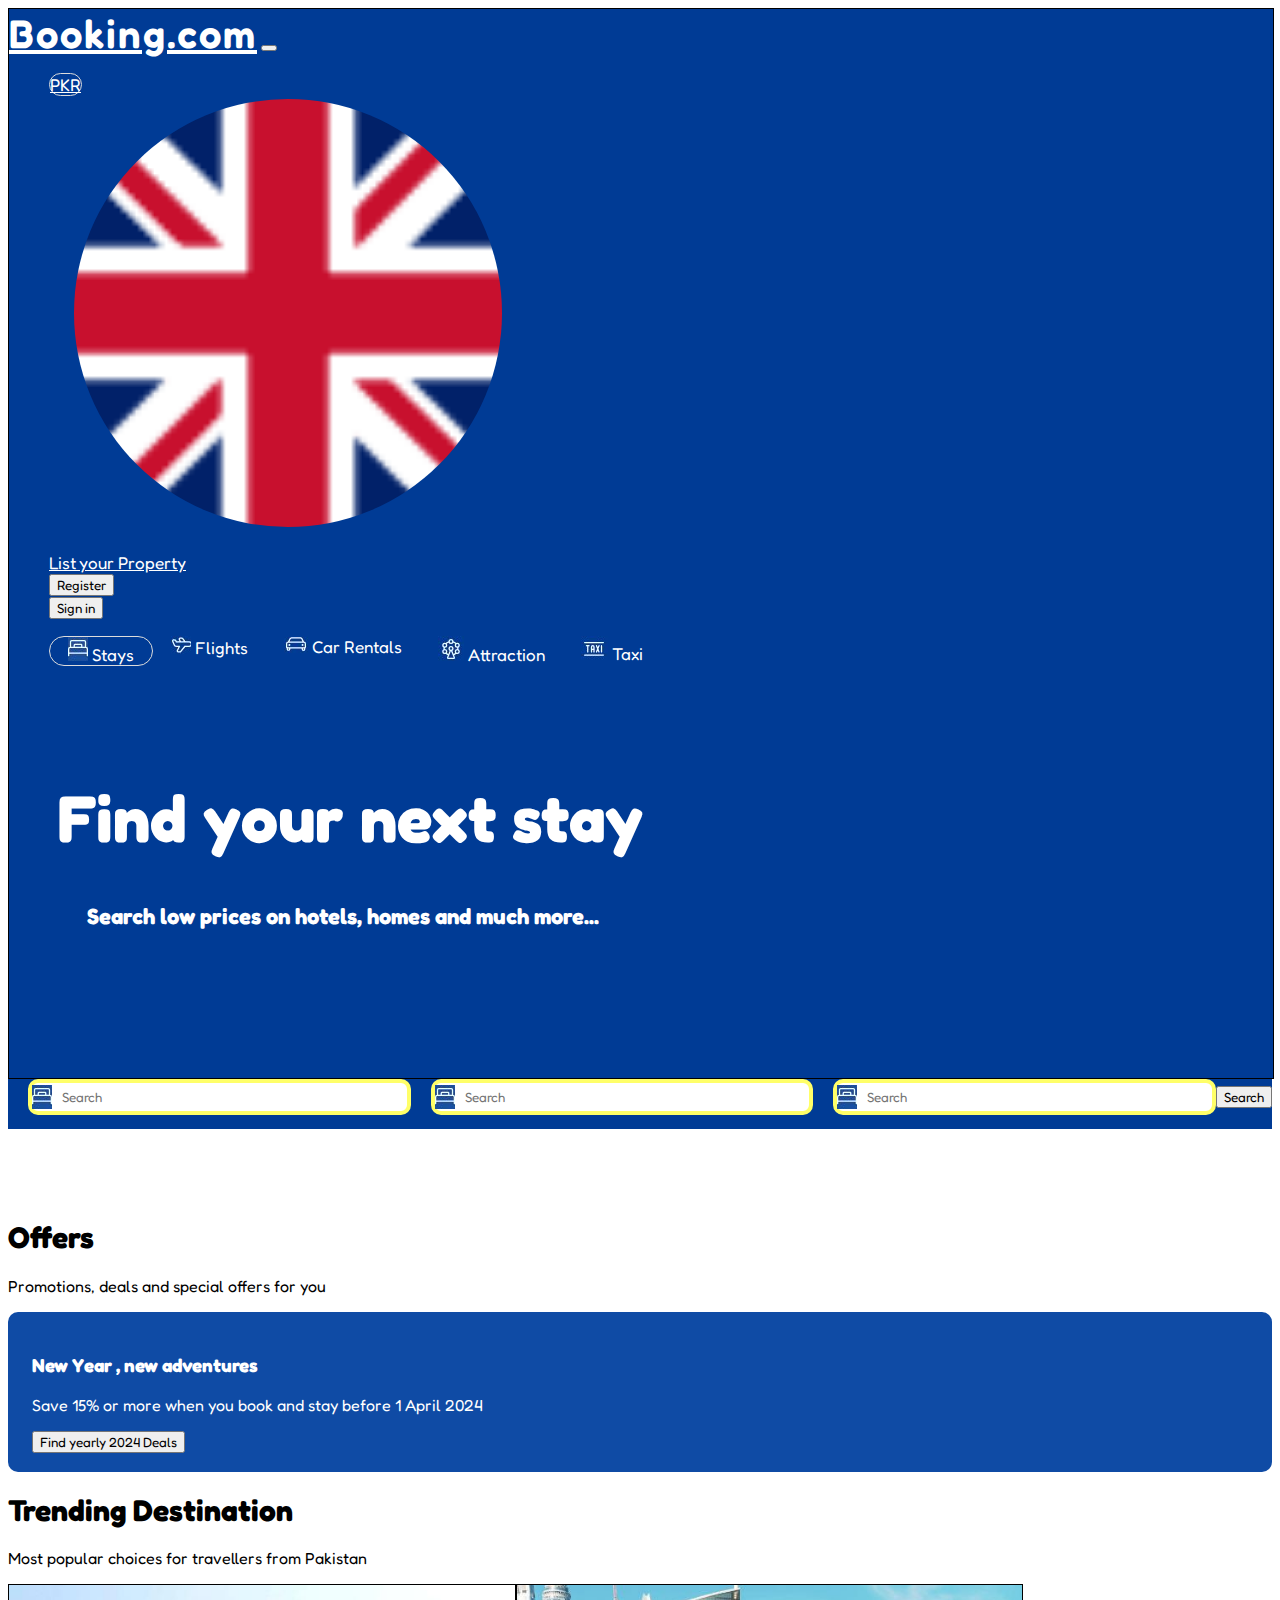
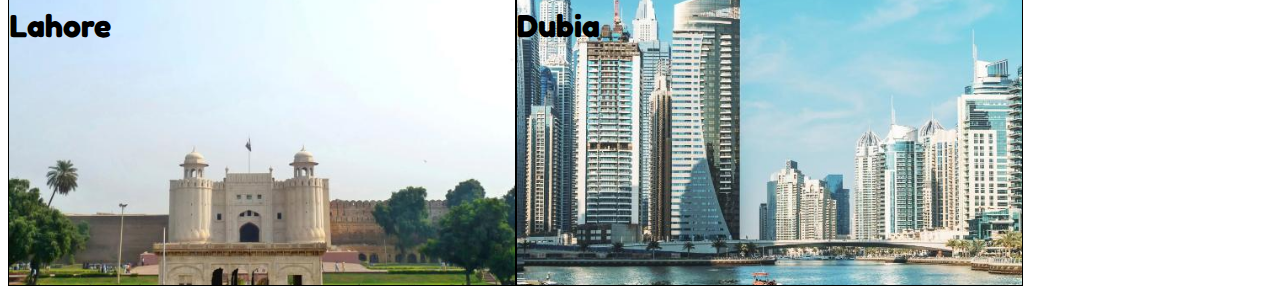
==== index.html @ 88747748 "Booking -App" ====
<!DOCTYPE html>
<html lang="en">

<head>
    <meta charset="UTF-8">
    <meta name="viewport" content="width=device-width, initial-scale=1.0">
    <title>SMIT .com</title>
    <!-- Custom css -->
    <link rel="stylesheet" href="css/style.css">
    <!-- bootstrap css -->
    <link href="https://cdn.jsdelivr.net/npm/bootstrap@5.0.2/dist/css/bootstrap.min.css" rel="stylesheet"
        integrity="sha384-EVSTQN3/azprG1Anm3QDgpJLIm9Nao0Yz1ztcQTwFspd3yD65VohhpuuCOmLASjC" crossorigin="anonymous">

    <!-- Font Awesome  -->
    <link rel="stylesheet" href="https://cdnjs.cloudflare.com/ajax/libs/font-awesome/6.2.1/css/all.min.css"
        integrity="sha512-MV7K8+y+gLIBoVD59lQIYicR65iaqukzvf/nwasF0nqhPay5w/9lJmVM2hMDcnK1OnMGCdVK+iQrJ7lzPJQd1w=="
        crossorigin="anonymous" referrerpolicy="no-referrer" />

    <!-- Aos Animation -->
    <link href="https://unpkg.com/aos@2.3.1/dist/aos.css" rel="stylesheet">

</head>

<body>
    <div class="hero">


        <!-- navbar -->
        <nav class="navbar navbar-expand-lg navbar-light">
            <div class="container-fluid">
                <a class="navbar-brand" href="#">Booking.com</a>
                <button class="navbar-toggler shadow-none border-0" type="button" data-bs-toggle="collapse"
                    data-bs-target="#navbarSupportedContent" aria-controls="navbarSupportedContent"
                    aria-expanded="false" aria-label="Toggle navigation">
                    <span class="navbar-toggler-icon"></span>
                </button>
                <div class="collapse navbar-collapse" id="navbarSupportedContent">
                    <ul class="navbar-nav ms-auto mb-2 mb-lg-0">
                        <li class="nav-item">
                            <a class="nav-link active " aria-current="page" href="#">PKR</a>
                        </li>

                        <li class="nav-item">
                            <img src="img/Uk.png" class="flag">
                        </li>
                        <li class="nav-item">
                            <i class="fa-solid fa-question question"></i>
                        </li>
                        <li class="nav-item">

                        </li>
                        <li class="nav-item">
                            <a class="nav-link mr" href="#contact">List your Property</a>
                        </li>
                        <li class="nav-item">
                            <button type="button" class="btn btn-light bt">Register</button>

                        </li>
                        <li class="nav-item">
                            <button type="button" class="btn btn-light">Sign in</button>

                        </li>
                    </ul>

                </div>
            </div>
        </nav>
        <div class="extra-icons">
            <ul class="book-details">
                <li class="active"><img src="img/stay.jpg"> Stays</li>
                <li class="non-active"><img src="img/plane.jpg" alt=""> Flights</li>
                <li class="non-active"><img src="img/car.jpg" alt=""> Car Rentals</li>
                <li class="non-active"><img src="img/attract.jpg" alt=""> Attraction</li>
                <li class="non-active"><img src="img/taxi.jpg" alt=""> Taxi</li>
            </ul>
        </div>

        <div class="main-find">
            <div class="container">
                <div class="row">
                    <div class="col">
                        <div class="main-heading">
                            <h1>Find your next stay</h1>
                            <h2>Search low prices on hotels, homes and much more...</h2>
                        </div>
                    </div>
                </div>
            </div>
        </div>

    </div>
    <!-- Input section -->
    <div class="main-input">
        <div class="container">
            <div class="input-bar">
                <img src="img/stay.jpg" alt=""><input type="text" placeholder="Search">
                <img src="img/stay.jpg" alt=""> <input type="text" placeholder="Search">
                <img src="img/stay.jpg" alt=""><input type="text" placeholder="Search">
                <button type="button" class="btn btn-primary">Search</button>

            </div>
        </div>
    </div>
    <!-- Offers Section -->
    <div class="offer-sec">
        <div class="container">
            <div class="row">
                <div class="col">
                    <div class="offer-heading">
                        <h1 class="offer-font">Offers</h1>
                        <p>Promotions, deals and special offers for you</p>
                        <div class="adventure-sec">
                            <div class="ad-head">
                                <h3>New Year , new adventures</h3>
                                <p>Save 15% or more when you book and stay before 1 April 2024</p>
                                <button type="button" class="btn btn-primary">Find yearly 2024 Deals</button>

                            </div>
                        </div>
                    </div>
                </div>
            </div>
            <div class="row">
                <div class="col mt-5">
                    <div class="offer-heading">
                        <h1 class="offer-font">Trending Destination</h1>
                        <p> Most popular choices for travellers from Pakistan</p>
                        <div class="main-des d-flex">
                            <div class="destination">
                                <h1>Lahore</h1>
                            </div>
                            <div class="dubia ms-5">
                                <h1>Dubia</h1>
                            </div>
                        </div>

                    </div>
                </div>
            </div>
        </div>


    </div>
    </div>











    <script src="https://cdn.jsdelivr.net/npm/@popperjs/core@2.9.2/dist/umd/popper.min.js"
        integrity="sha384-IQsoLXl5PILFhosVNubq5LC7Qb9DXgDA9i+tQ8Zj3iwWAwPtgFTxbJ8NT4GN1R8p"
        crossorigin="anonymous"></script>
    <script src="https://cdn.jsdelivr.net/npm/bootstrap@5.0.2/dist/js/bootstrap.min.js"
        integrity="sha384-cVKIPhGWiC2Al4u+LWgxfKTRIcfu0JTxR+EQDz/bgldoEyl4H0zUF0QKbrJ0EcQF"
        crossorigin="anonymous"></script>


    <!-- Aos -->
    <script src="https://unpkg.com/aos@2.3.1/dist/aos.js"></script>
    <script>
        AOS.init();
    </script>
</body>
---- css/style.css ----
@font-face {
    font-family:'fredik' ;
    src: url(../Fonts/Fredoka/Fredoka-VariableFont_wdth\,wght.ttf);
}
*{
    font-family: 'fredik';
    /* border: 1px solid black; */
}
.navbar-brand{
   color: #fff !important;
    font-size: 40px !important;
    font-weight: 600 !important;
    letter-spacing: 2px !important;
}
.hero{
    width: 100%;
    height: auto;
    border: 1px solid black;
    background-color:#003b95;
}
ul {
    list-style-type: none;
    /* margin-left: 4rem; */
    font-size: 17px;
    /* gap: 2rem; */
    color: #fff;
}
ul li  a{
    color: #fff !important;
}

.bt{
    margin-right: 1.4rem;
}

.flag {
    width: 35%;
    border-radius: 50%;
    margin-top: 4px;
    margin-left: 25px;
}
.mr{
    margin-right: 7px;
}
.question {
    margin-top: 13px;
    margin-right: 23px;
}
ul li a:hover{
    background-color: rgba(175, 173, 173, 0.623);
}
.book-details{
    display: flex;
    
}
.book-details li{
    padding: 0px 18px;
}
.active{
    border: 1px solid gainsboro;
    border-radius: 30px;
    cursor: pointer;
}
.active:hover{
    opacity: 0.7;
}

.non-active:hover{
    border: 1px solid gainsboro;
    border-radius: 30px;
    cursor: pointer;
    background-color: #0f4ba5;
}
.main-find{
    width: 60%;
    height: 300px;
    /* border: 2px solid wheat; */
    margin-top: 7em;
    margin-left: 3em;
}
.main-heading{
    color: #fff;
}
.main-heading h1 {
    font-size: 66px;
}
.main-heading h2 {
    font-size: 22px;
    margin: 30px;
}
.offer-sec{
    width: 100%;
    /* border: 2px solid black; */
    height: 500px;
    padding-top: 70px;
}
.main-input{
    width: 100%;
    height: 50px;
    /* border: 1px solid black; */
    background-color: #003b95;

}
.input-bar{
    display: flex;
    align-items: center;
    justify-content: center;
}
.input-bar input{
    border: 4px solid rgb(255, 255, 104);
    border-radius: 10px;
}
.input-bar img{
    position: relative;
    left: 1.5rem;
}
input{
    padding: 6px 30px;
    width: 40%;
}
.adventure-sec{
    width: 100%;
    height: 160px;
    background-color: #0f4ba5;
    border-radius: 10px;
    color: #fff;
}
.offer-font{
    font-size: 30px;
}
.ad-head{
    padding: 1.5rem;
}
.main-des{
    display: flex;
}
.destination{

    width: 40%;
    height: 300px;
    border: 1px solid black;
    background: url(../img/lahore.jpeg) no-repeat center center /cover;
    
    
}
.dubia{
    width: 40%;
    height: 300px;
    border: 1px solid black;
    background: url(../img/Dubai.jpeg) no-repeat center center /cover;
    
}
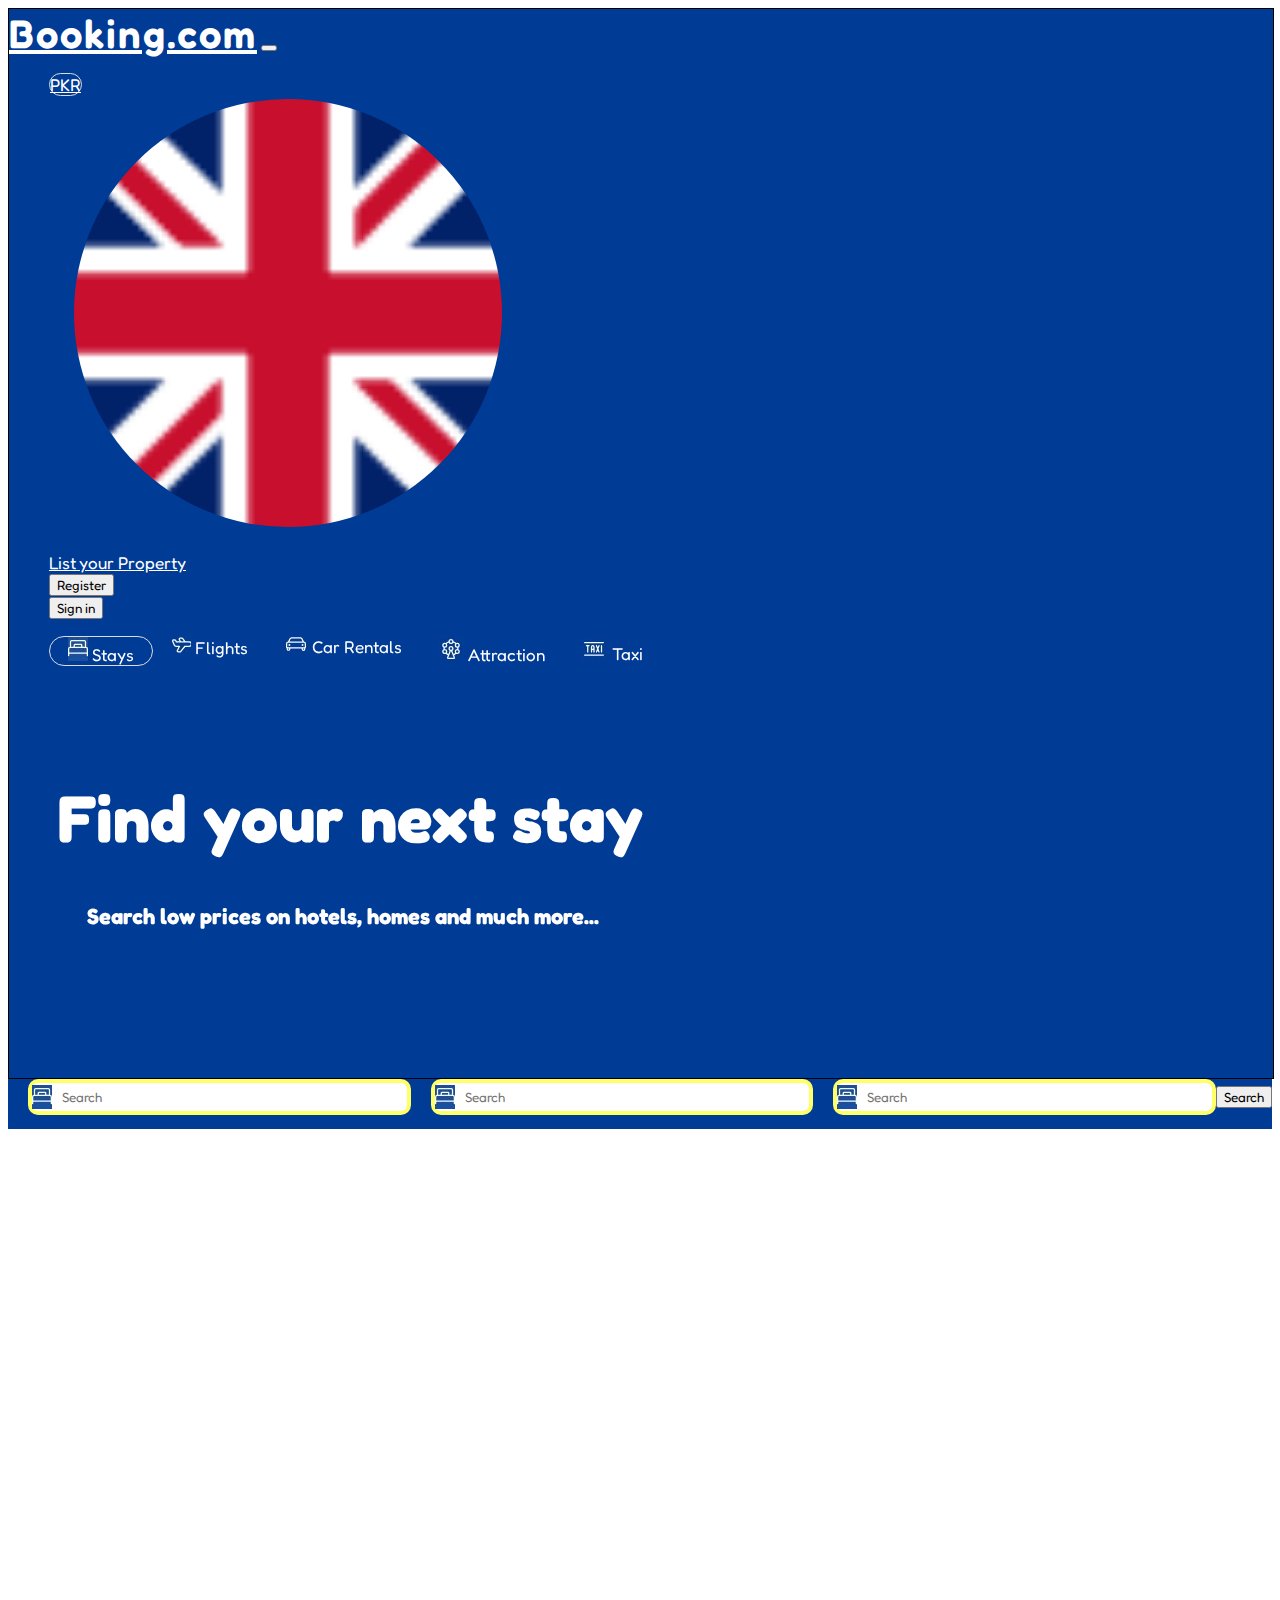
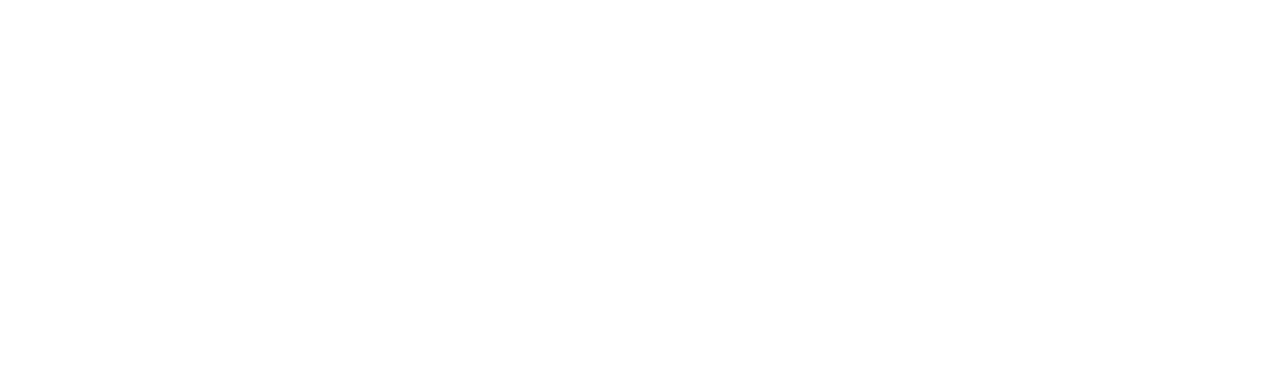
==== commit 50c4815b: "animation added" ====
--- a/index.html
+++ b/index.html
@@ -66,7 +66,7 @@
             </div>
         </nav>
         <div class="extra-icons">
-            <ul class="book-details">
+            <ul class="book-details" data-aos="fade-up" data-aos-duration="1000">
                 <li class="active"><img src="img/stay.jpg"> Stays</li>
                 <li class="non-active"><img src="img/plane.jpg" alt=""> Flights</li>
                 <li class="non-active"><img src="img/car.jpg" alt=""> Car Rentals</li>
@@ -78,7 +78,7 @@
         <div class="main-find">
             <div class="container">
                 <div class="row">
-                    <div class="col">
+                    <div class="col"  data-aos="fade-right" data-aos-duration="1000" data-aos-delay="1000">
                         <div class="main-heading">
                             <h1>Find your next stay</h1>
                             <h2>Search low prices on hotels, homes and much more...</h2>
@@ -106,7 +106,7 @@
         <div class="container">
             <div class="row">
                 <div class="col">
-                    <div class="offer-heading">
+                    <div class="offer-heading"  data-aos="fade-up" data-aos-duration="1000" data-aos-delay="1000">
                         <h1 class="offer-font">Offers</h1>
                         <p>Promotions, deals and special offers for you</p>
                         <div class="adventure-sec">
@@ -122,7 +122,7 @@
             </div>
             <div class="row">
                 <div class="col mt-5">
-                    <div class="offer-heading">
+                    <div class="offer-heading"  data-aos="fade-up" data-aos-duration="1000" data-aos-delay="400">
                         <h1 class="offer-font">Trending Destination</h1>
                         <p> Most popular choices for travellers from Pakistan</p>
                         <div class="main-des d-flex">
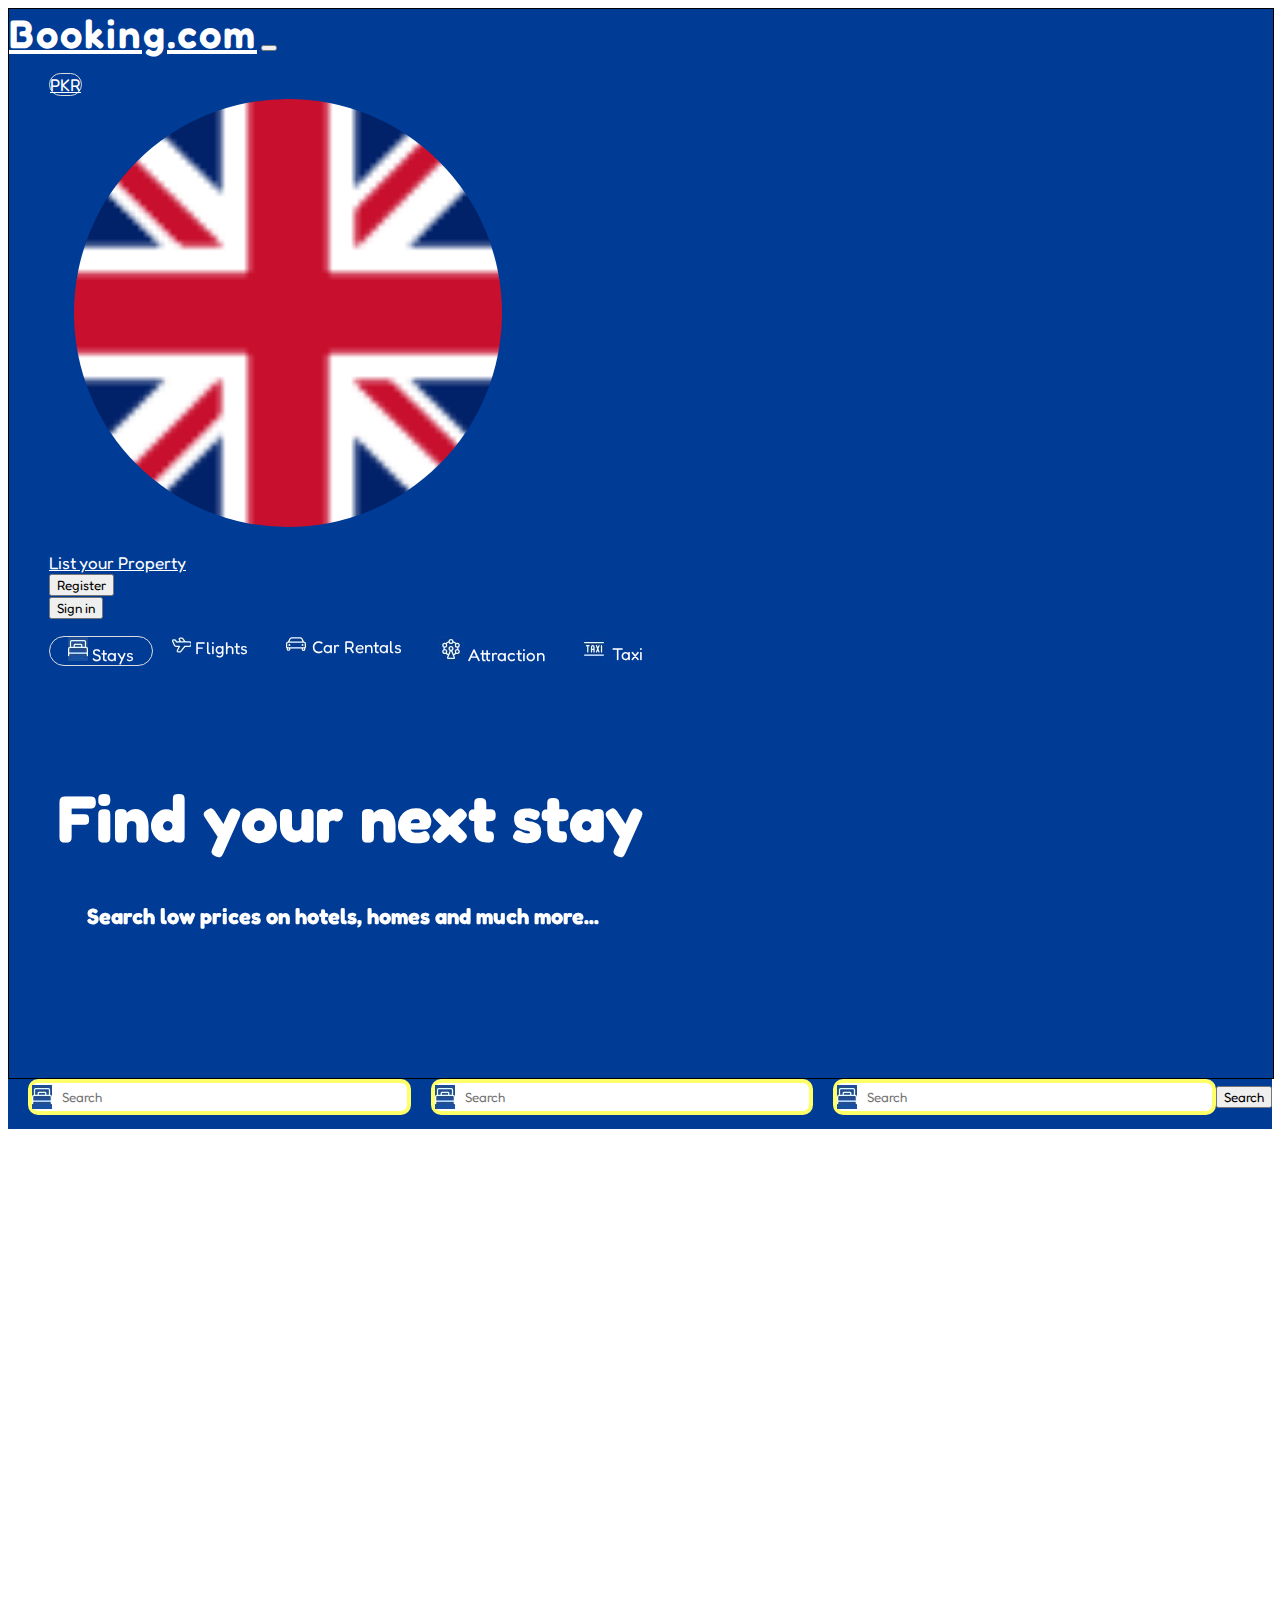
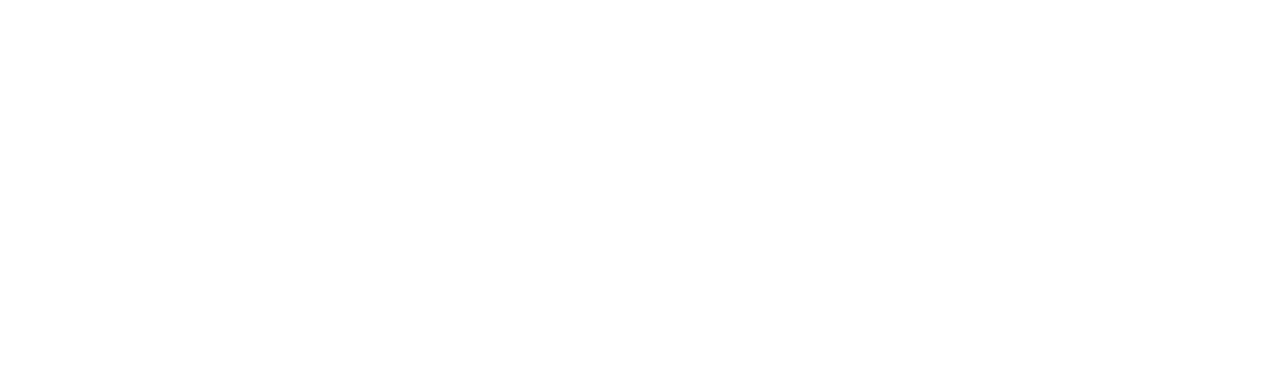
==== commit 513fb9c8: "padding-adjusted" ====
--- a/index.html
+++ b/index.html
@@ -126,10 +126,10 @@
                         <h1 class="offer-font">Trending Destination</h1>
                         <p> Most popular choices for travellers from Pakistan</p>
                         <div class="main-des d-flex">
-                            <div class="destination">
+                            <div class="destination pt-3 ps-3">
                                 <h1>Lahore</h1>
                             </div>
-                            <div class="dubia ms-5">
+                            <div class="dubia ms-5 pt-3 ps-3">
                                 <h1>Dubia</h1>
                             </div>
                         </div>
